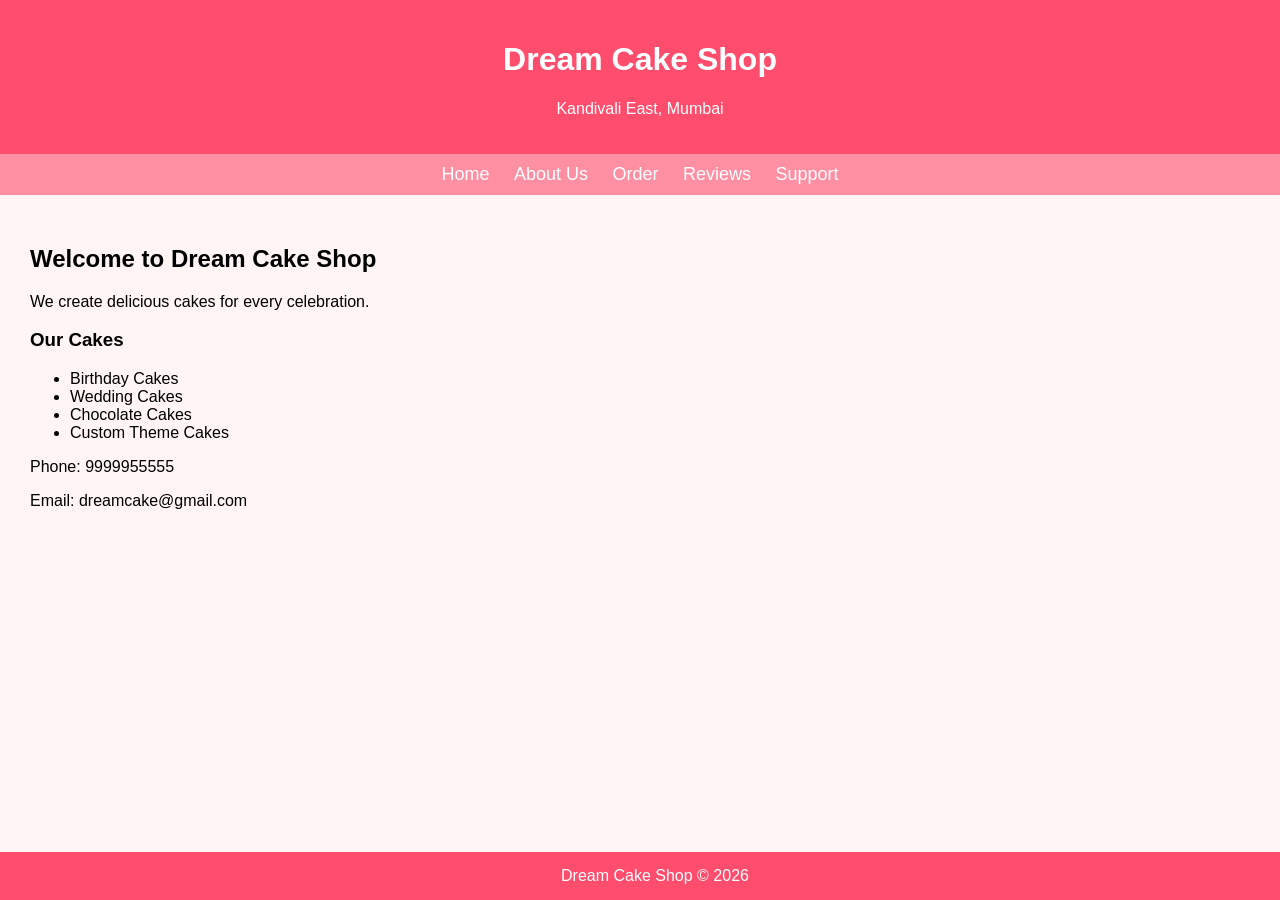
==== index.html @ e38c7023 "Initial commit Created from https://vercel.com/new" ====
<!DOCTYPE html>
<html>
<head>
<title>Dream Cake Shop</title>
<link rel="stylesheet" href="style.css">
</head>

<body>

<header>
<h1>Dream Cake Shop</h1>
<p>Kandivali East, Mumbai</p>
</header>

<nav>
<a href="index.html">Home</a>
<a href="about.html">About Us</a>
<a href="order.html">Order</a>
<a href="reviews.html">Reviews</a>
<a href="support.html">Support</a>
</nav>

<div class="container">

<h2>Welcome to Dream Cake Shop</h2>

<p>We create delicious cakes for every celebration.</p>

<h3>Our Cakes</h3>

<ul>
<li>Birthday Cakes</li>
<li>Wedding Cakes</li>
<li>Chocolate Cakes</li>
<li>Custom Theme Cakes</li>
</ul>

<p>Phone: 9999955555</p>
<p>Email: dreamcake@gmail.com</p>

</div>

<footer>
Dream Cake Shop © 2026
</footer>

</body>
</html>
---- style.css ----
body{
font-family: Arial, sans-serif;
margin:0;
padding:0;
background:#fff5f5;
}

header{
background:#ff4d6d;
color:white;
padding:20px;
text-align:center;
}

nav{
background:#ff8fa3;
padding:10px;
text-align:center;
}

nav a{
color:white;
margin:10px;
text-decoration:none;
font-size:18px;
}

nav a:hover{
text-decoration:underline;
}

.container{
padding:30px;
}

footer{
background:#ff4d6d;
color:white;
text-align:center;
padding:15px;
position:fixed;
bottom:0;
width:100%;
}

button{
background:#ff4d6d;
color:white;
padding:10px 20px;
border:none;
cursor:pointer;
}
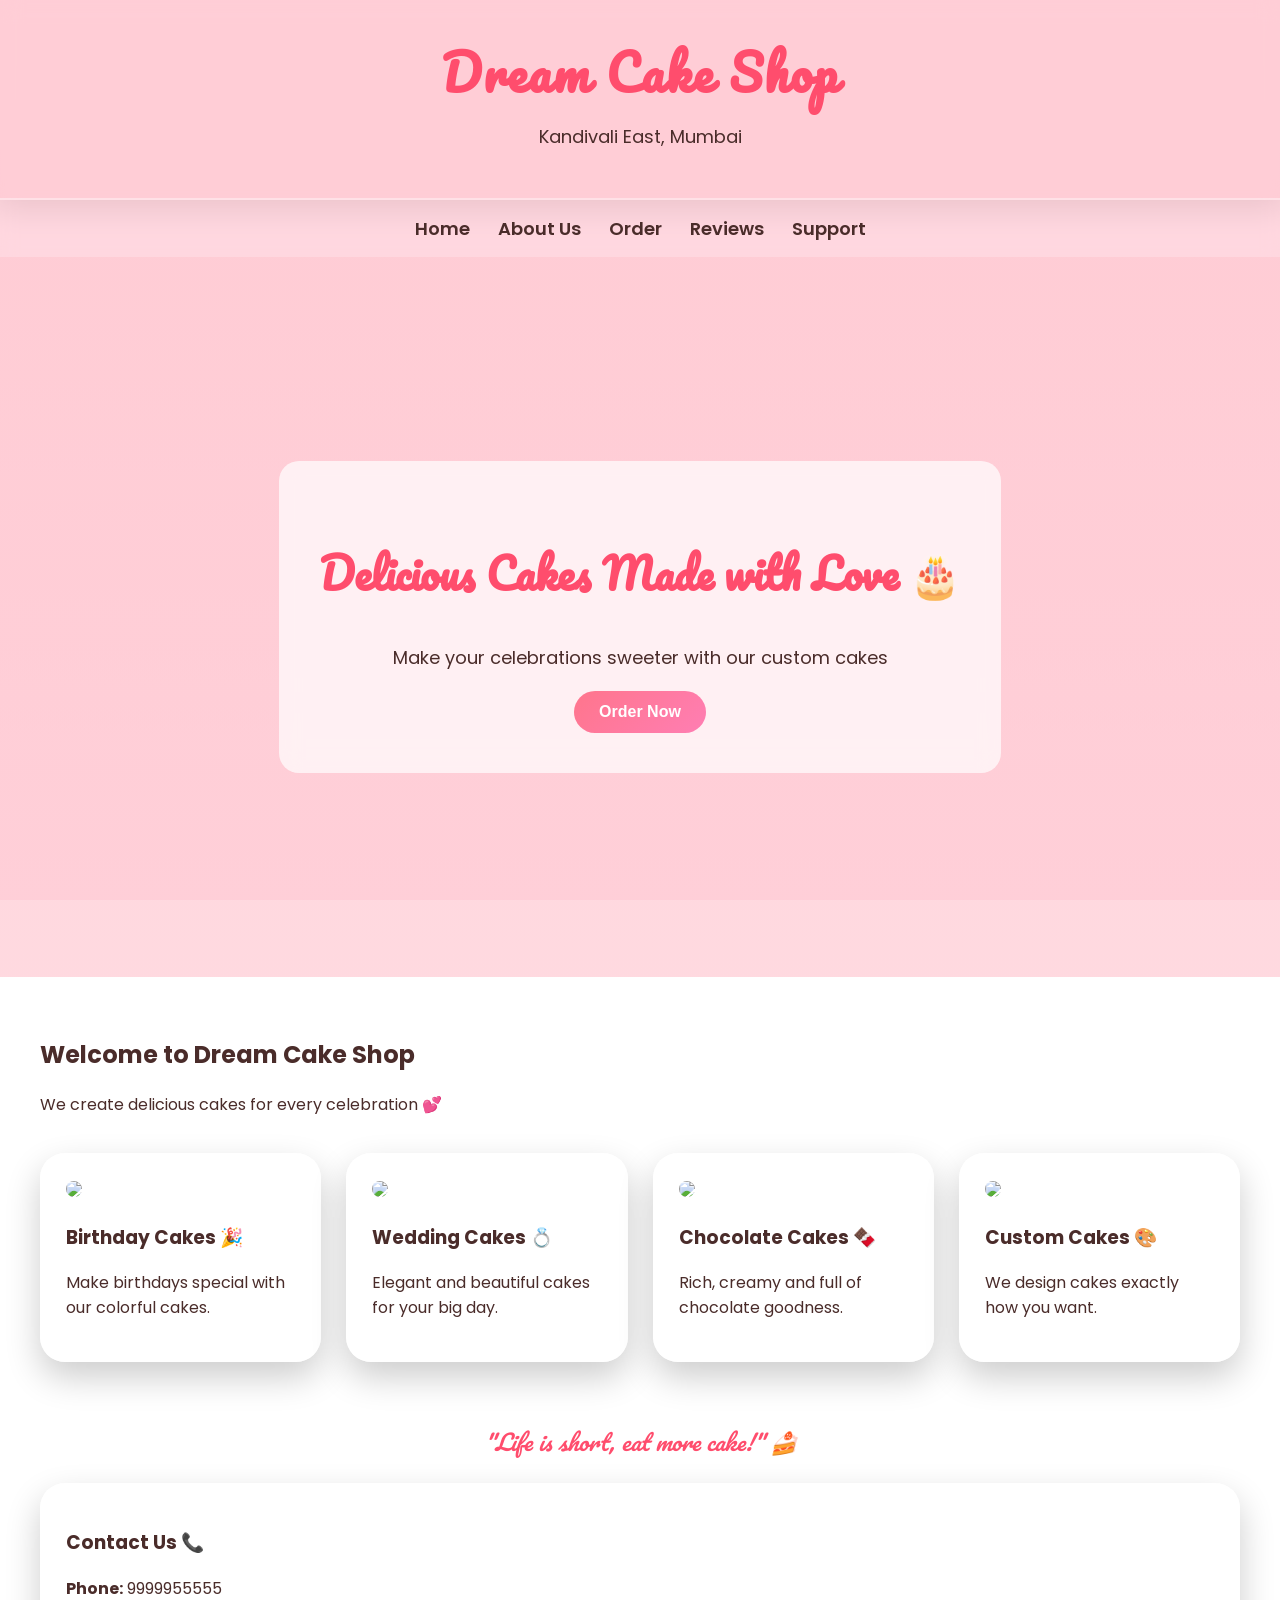
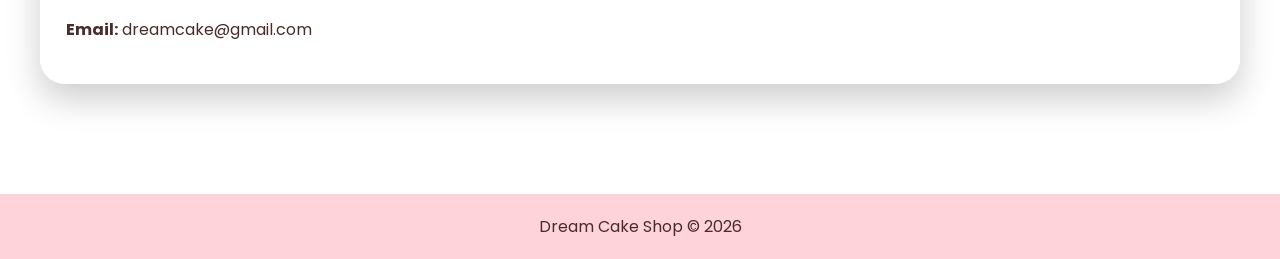
==== commit fcf2cb85: "Add files via upload" ====
--- a/index.html
+++ b/index.html
@@ -3,6 +3,9 @@
 <head>
 <title>Dream Cake Shop</title>
 <link rel="stylesheet" href="style.css">
+
+<!-- Google Fonts -->
+<link href="https://fonts.googleapis.com/css2?family=Pacifico&family=Poppins:wght@300;400;600&display=swap" rel="stylesheet">
 </head>
 
 <body>
@@ -20,23 +23,58 @@
 <a href="support.html">Support</a>
 </nav>
 
+<!-- HERO SECTION -->
+<section class="hero">
+    <div class="hero-content">
+        <h2>Delicious Cakes Made with Love 🎂</h2>
+        <p>Make your celebrations sweeter with our custom cakes</p>
+        <button onclick="location.href='order.html'">Order Now</button>
+    </div>
+</section>
+
 <div class="container">
 
 <h2>Welcome to Dream Cake Shop</h2>
+<p>We create delicious cakes for every celebration 💕</p>
 
-<p>We create delicious cakes for every celebration.</p>
+<!-- CAKE CARDS -->
+<div class="cards-grid">
 
-<h3>Our Cakes</h3>
+<div class="card">
+<img src="https://images.unsplash.com/photo-1578985545062-69928b1d9587" width="100%">
+<h3>Birthday Cakes 🎉</h3>
+<p>Make birthdays special with our colorful cakes.</p>
+</div>
 
-<ul>
-<li>Birthday Cakes</li>
-<li>Wedding Cakes</li>
-<li>Chocolate Cakes</li>
-<li>Custom Theme Cakes</li>
-</ul>
+<div class="card">
+<img src="https://images.unsplash.com/photo-1521305916504-4a1121188589" width="100%">
+<h3>Wedding Cakes 💍</h3>
+<p>Elegant and beautiful cakes for your big day.</p>
+</div>
 
-<p>Phone: 9999955555</p>
-<p>Email: dreamcake@gmail.com</p>
+<div class="card">
+<img src="https://images.unsplash.com/photo-1606313564200-e75d5e30476c" width="100%">
+<h3>Chocolate Cakes 🍫</h3>
+<p>Rich, creamy and full of chocolate goodness.</p>
+</div>
+
+<div class="card">
+<img src="https://images.unsplash.com/photo-1559620192-032c4bc4674e" width="100%">
+<h3>Custom Cakes 🎨</h3>
+<p>We design cakes exactly how you want.</p>
+</div>
+
+</div>
+
+<!-- QUOTE -->
+<p class="quote">"Life is short, eat more cake!" 🍰</p>
+
+<!-- CONTACT CARD -->
+<div class="card">
+<h3>Contact Us 📞</h3>
+<p><b>Phone:</b> 9999955555</p>
+<p><b>Email:</b> dreamcake@gmail.com</p>
+</div>
 
 </div>
 
--- a/style.css
+++ b/style.css
@@ -1,52 +1,221 @@
-body{
-font-family: Arial, sans-serif;
-margin:0;
-padding:0;
-background:#fff5f5;
-}
-
-header{
-background:#ff4d6d;
-color:white;
-padding:20px;
-text-align:center;
-}
-
-nav{
-background:#ff8fa3;
-padding:10px;
-text-align:center;
-}
-
-nav a{
-color:white;
-margin:10px;
-text-decoration:none;
-font-size:18px;
-}
-
-nav a:hover{
-text-decoration:underline;
-}
-
-.container{
-padding:30px;
-}
-
-footer{
-background:#ff4d6d;
-color:white;
-text-align:center;
-padding:15px;
-position:fixed;
-bottom:0;
-width:100%;
-}
-
-button{
-background:#ff4d6d;
-color:white;
-padding:10px 20px;
-border:none;
-cursor:pointer;
+/* ---------- IMPORT FONTS ---------- */
+@import url('https://fonts.googleapis.com/css2?family=Pacifico&family=Poppins:wght@300;400;600&display=swap');
+
+/* ---------- GENERAL BODY & BACKGROUND ---------- */
+body {
+    font-family: 'Poppins', sans-serif;
+    margin: 0;
+    padding: 0;
+    background: linear-gradient(rgba(255, 240, 245, 0.9), rgba(255, 228, 235, 0.9)),
+                url('https://images.unsplash.com/photo-1551024601-bec78aea704b?auto=format&fit=crop&w=1500&q=80');
+    background-size: cover;
+    background-attachment: fixed;
+    color: #4a2c2a;
+    overflow-x: hidden;
+}
+
+/* ---------- HEADER ---------- */
+header {
+    background: rgba(255, 182, 193, 0.6);
+    backdrop-filter: blur(10px);
+    color: #4a2c2a;
+    padding: 30px 20px;
+    text-align: center;
+    box-shadow: 0 8px 25px rgba(0,0,0,0.2);
+    animation: slideDown 1s ease-out;
+    border-bottom: 2px solid rgba(255,255,255,0.4);
+}
+
+header h1 {
+    font-family: 'Pacifico', cursive;
+    font-size: 48px;
+    margin: 0;
+    color: #ff4d6d;
+    letter-spacing: 2px;
+}
+
+header p {
+    font-size: 18px;
+    margin-top: 8px;
+}
+
+/* ---------- NAVIGATION ---------- */
+nav {
+    background: rgba(255, 192, 203, 0.5);
+    backdrop-filter: blur(8px);
+    padding: 15px;
+    text-align: center;
+}
+
+nav a {
+    color: #4a2c2a;
+    margin: 12px;
+    text-decoration: none;
+    font-size: 18px;
+    font-weight: 600;
+    position: relative;
+}
+
+/* underline animation */
+nav a::after {
+    content: "";
+    width: 0%;
+    height: 2px;
+    background: #ff4d6d;
+    position: absolute;
+    left: 0;
+    bottom: -5px;
+    transition: 0.3s;
+}
+
+nav a:hover::after {
+    width: 100%;
+}
+
+/* ---------- CONTAINER ---------- */
+.container {
+    padding: 40px 20px;
+    max-width: 1200px;
+    margin: auto;
+}
+
+/* ---------- CARD STYLE ---------- */
+.card {
+    background: rgba(255,255,255,0.7);
+    backdrop-filter: blur(12px);
+    border-radius: 25px;
+    padding: 25px;
+    margin: 20px 0;
+    box-shadow: 0 15px 35px rgba(0,0,0,0.2);
+    transition: all 0.4s ease;
+    border: 1px solid rgba(255,255,255,0.4);
+}
+
+.card:hover {
+    transform: translateY(-10px) scale(1.04);
+    box-shadow: 0 25px 50px rgba(0,0,0,0.3);
+}
+
+/* ---------- BUTTONS ---------- */
+button {
+    background: linear-gradient(135deg, #ff758c, #ff7eb3);
+    color: white;
+    padding: 12px 25px;
+    border: none;
+    border-radius: 30px;
+    cursor: pointer;
+    font-size: 16px;
+    font-weight: bold;
+    transition: 0.3s;
+}
+
+button:hover {
+    transform: scale(1.1);
+    box-shadow: 0 8px 20px rgba(0,0,0,0.3);
+}
+
+/* ---------- IMAGE STYLING ---------- */
+img {
+    border-radius: 20px;
+    transition: 0.3s;
+}
+
+img:hover {
+    transform: scale(1.06) rotate(1deg);
+    box-shadow: 0 10px 25px rgba(0,0,0,0.3);
+}
+
+/* ---------- QUOTES ---------- */
+.quote {
+    text-align: center;
+    font-style: italic;
+    font-size: 22px;
+    color: #ff4d6d;
+    margin-top: 40px;
+    font-family: 'Pacifico', cursive;
+    animation: fadeIn 2s ease-in;
+}
+
+/* ---------- FORM ELEMENTS ---------- */
+input, select, textarea {
+    width: 100%;
+    padding: 12px;
+    margin: 8px 0 15px 0;
+    border-radius: 15px;
+    border: 1px solid #ffc0cb;
+    background: rgba(255,255,255,0.8);
+}
+
+input:focus, select:focus, textarea:focus {
+    outline: none;
+    border-color: #ff4d6d;
+    box-shadow: 0 4px 15px rgba(255,77,109,0.3);
+}
+
+/* ---------- FOOTER ---------- */
+footer {
+    background: rgba(255, 182, 193, 0.6);
+    backdrop-filter: blur(10px);
+    color: #4a2c2a;
+    text-align: center;
+    padding: 20px;
+    margin-top: 50px;
+}
+
+/* ---------- ANIMATIONS ---------- */
+@keyframes slideDown {
+    from { transform: translateY(-50px); opacity: 0; }
+    to { transform: translateY(0); opacity: 1; }
+}
+
+@keyframes fadeIn {
+    from { opacity: 0; }
+    to { opacity: 1; }
+}
+
+/* ---------- GRID ---------- */
+.cards-grid {
+    display: grid;
+    grid-template-columns: repeat(auto-fit, minmax(250px, 1fr));
+    gap: 25px;
+}
+
+/* ---------- RESPONSIVE ---------- */
+@media screen and (max-width:768px){
+    header h1{
+        font-size: 34px;
+    }
+    nav a{
+        font-size:16px;
+    }
+}       /* ---------- HERO SECTION ---------- */
+.hero {
+    height: 80vh;
+    background: linear-gradient(rgba(255,182,193,0.6), rgba(255,192,203,0.6)),
+                url('https://images.unsplash.com/photo-1551024601-bec78aea704b?auto=format&fit=crop&w=1500&q=80');
+    background-size: cover;
+    background-position: center;
+    display: flex;
+    align-items: center;
+    justify-content: center;
+    text-align: center;
+    color: #4a2c2a;
+}
+
+.hero-content {
+    background: rgba(255,255,255,0.7);
+    padding: 40px;
+    border-radius: 20px;
+    backdrop-filter: blur(10px);
+}
+
+.hero h2 {
+    font-family: 'Pacifico', cursive;
+    font-size: 42px;
+    color: #ff4d6d;
+}
+
+.hero p {
+    font-size: 18px;
+    margin: 10px 0 20px;
 }
